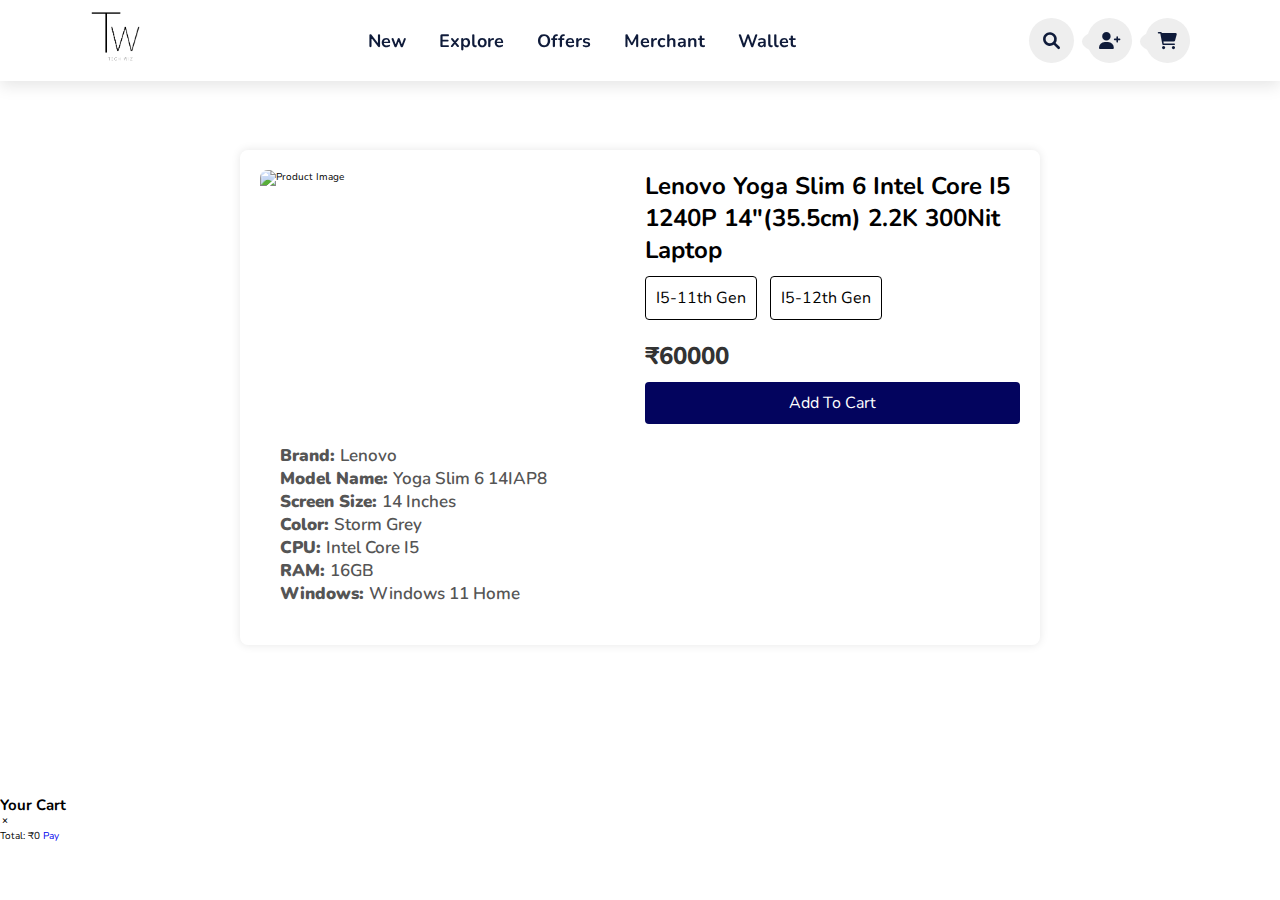
==== prod_details.html @ 431ffff0 "Add Product Page, Update Homepage template" ====
<!DOCTYPE html>
<html lang="en">
<head>
    <head>
        <meta charset="UTF-8">
        <meta http-equiv="X-UA-Compatible" content="IE=edge">
        <meta name="viewport" content="width=device-width, height=device-height, initial-scale=1.0, maximum-scale=1.0, minimum-scale=1.0, user-scalable=no"/>
        <title>Product Details</title>
        <link rel="icon" href="images/orderlogo.png" type="image/png" sizes="16x16">
        <link rel="stylesheet" href="https://cdnjs.cloudflare.com/ajax/libs/font-awesome/5.15.1/css/all.min.css"
        integrity="sha512-+4zCK9k+qNFUR5X+cKL9EIR+ZOhtIloNl9GIKS57V1MyNsYpYcUrUeQc9vNfzsWfV28IaLL3i96P9sdNyeRssA=="
        crossorigin="anonymous" />
        <link rel="stylesheet" href="https://cdnjs.cloudflare.com/ajax/libs/font-awesome/5.15.3/css/all.min.css">
        <link rel="stylesheet" href="prod_details.css">
        <link rel="stylesheet" href="https://unpkg.com/swiper/swiper-bundle.min.css" />
        <link href='https://unpkg.com/boxicons@2.1.4/css/boxicons.min.css' rel='stylesheet'>
        <link rel="stylesheet" href="https://cdnjs.cloudflare.com/ajax/libs/font-awesome/6.0.0-beta3/css/all.min.css">
    
      <script src="js/jquery-3.5.1.js"></script>
      <script src="https://kit.fontawesome.com/953eae4970.js" crossorigin="anonymous"></script>
      <script src="index.js"></script>  
    </head>
</head>
<body>
    <header>

        <a href="#" class="logo"><img src = "images/TW Logo.png" alt = "TW Logo" /></a>
    
        <nav class="navbar">
            <a href="#home">New</a>
            <a href="#">Explore</a>
            <a href="#">offers</a>
            <a href="#menu">Merchant</a>
            <a href="#payment">Wallet</a>
        </nav>
    
        <div class="icons">
            <i class="fas fa-bars" id="menu-bars"></i>
            <i class="fas fa-search" id="search-icon"></i>
            <a href="#" ><i class="fas fa-user-plus"></i></a>
            <a id="openCart" class="openCart" onclick="openingcart()"><i class="fas fa-shopping-cart"></i> </a>
    </header>
    
    <div class="product-container">
        <img src="https://m.media-amazon.com/images/I/61PM7JLOZGL._AC_UY218_.jpg" alt="Product Image" class="pchild product-image">
        <div class="pchild product-info">
            <h2 class="product-title">Lenovo Yoga Slim 6 Intel Core i5 1240P 14"(35.5cm) 2.2K 300Nit Laptop</h2>
            <div class="variant-buttons">
                <button class="variant-button">i5-11th Gen</button>
                <button class="variant-button">i5-12th Gen</button>
            </div>
            <p class="product-price">₹60000</p>
            <button class="add-to-cart-btn" onclick="result(); openingcart();" value = "Lenovo Yoga Slim 6">Add to Cart</button>
            
        </div>
        <div class="pchild prod-desc">
            <p class="product-details">
                <span class = "subtitle" > Brand: </span> Lenovo <br /> 
                <span class = "subtitle" > Model Name: </span> Yoga Slim 6 14IAP8 <br /> 
                <span class = "subtitle" > Screen Size: </span> 14 inches <br /> 
                <span class = "subtitle" > Color: </span> Storm Grey <br />
                <span class = "subtitle" > CPU: </span> Intel Core i5 <br />
                <span class = "subtitle" > RAM: </span> 16GB <br />
                <span class = "subtitle" > Windows: </span> Windows 11 Home <br />
            </p>
        </div>
        
    </div>
    <section class="cart-container" id="cart-container">
        <div class="cart">
            <h2>Your Cart</h2>
            <i class="bx bx-x cart__close" id="cart-close" onclick="closingcart()"></i>
            <ul id="cart-items">
                <!-- Cart items will be dynamically added here -->
            </ul>
            <div class="total">
                <span>Total: <span id="cart-total">₹0</span></span>
                <a href="payment.html" target="_blank" class="pay-button">Pay</a>
            </div>
        </div>
    </section>
</body>
</html>
---- prod_details.css ----
@import url("https://fonts.googleapis.com/css2?family=Nunito:wght@200;300;400;600;700&display=swap");
:root {
  --red: #3739aa;
  --black: #0f1b3a;
  --light-color: #666;
  --box-shadow: 0 0.5rem 1.5rem rgba(0, 0, 0, 0.1);
}

* {
  font-family: "Nunito", sans-serif;
  margin: 0;
  padding: 0;
  box-sizing: border-box;
  text-decoration: none;
  outline: none;
  border: none;
  text-transform: capitalize;
  transition: all 0.2s linear;
}

html {
  background-color:#CAF0F8;
  background-color:#ffffff;
  font-size: 62.5%;
  overflow-x: hidden;
  scroll-padding-top: 5.5rem;
  scroll-behavior: smooth;
}
body {
  margin: 0;
  padding: 0;
  overflow: hidden;
}

header {
  position: fixed;
  top: 0;
  left: 0;
  right: 0;
  background: #fff;
  padding: 1rem 7%;
  display: flex;
  align-items: center;
  justify-content: space-between;
  z-index: 1000;
  box-shadow: var(--box-shadow);
}

header .logo {
  color: var(--black);
  font-size: 2.5rem;
  font-weight: bolder;
}

header .logo img {
  width: 50px;
}

header .navbar a {
  font-size: 1.8rem;
  border-radius: 0.5rem;
  padding: 0.5rem 1.5rem;
  color: var(--black);
  font-weight: bold;
}

header .navbar a.active,
header .navbar a:hover {
  color: #fff;
  background: var(--red);
}

header .icons i,
header .icons a {
  cursor: pointer;
  margin-left: 0.5rem;
  height: 4.5rem;
  line-height: 4.5rem;
  width: 4.5rem;
  text-align: center;
  font-size: 1.7rem;
  color: var(--black);
  border-radius: 50%;
  background: #eee;
}

header .icons i:hover,
header .icons a:hover {
  color: #fff;
  background: var(--red);
}

header .icons #menu-bars {
  display: none;
}


.product-container {
    max-width: 800px;
    margin: 150px auto;
    background-color: #fff;
    padding: 20px;
    border-radius: 8px;
    box-shadow: 0 0 10px rgba(0, 0, 0, 0.1);
    display: flex;
    flex-wrap: wrap;
    justify-content: space-between;
}

.pchild {
    width: 48%; /* Adjust the width to leave space for margins */
    margin-bottom: 20px;
}
.pchild:nth-child(3) {
    width: 100%;
    margin-left: 20px;
}
.product-image {
    max-width: 100%;
    height: auto;
    border-radius: 8px;
    margin-right: 20px;
}

.product-info {
    flex-grow: 1; /* Take remaining space beside the image */
}

.product-title {
    font-size: 24px;
    font-weight: bold;
    margin-bottom: 10px;
}

.variant-buttons {
    margin-bottom: 20px;
}

.variant-button {
    display: inline-block;
    padding: 10px;
    margin-right: 10px;
    background-color: #ffffff;
    color: black ;
    border: black solid 1px;
    border-radius: 4px;
    cursor: pointer;
    font-size: 16px;
}

.variant-button:hover {
    background: #67a6c9;
    transform: scale(1.02);
}

.product-price {
    font-size: 24px;
    font-weight: 800;
    color: #333;
    margin-bottom: 10px;
}

.add-to-cart-btn {
    display: block;
    width: 100%;
    padding: 10px;
    background-color: #03045E;
    color: #fff;
    text-align: center;
    text-decoration: none;
    border: none;
    border-radius: 4px;
    cursor: pointer;
    font-size: 16px;
}

.add-to-cart-btn:hover {
    background: #67a6c9;
    transform: scale(1.02);
}

.prod-desc {
    margin-bottom: 20px;
    display: flex;
}

.product-details {
    font-size: 17px;
    font-weight: 600;
    color: #555;
    flex-direction: column;
}
.subtitle {
    font-weight: 900;
}
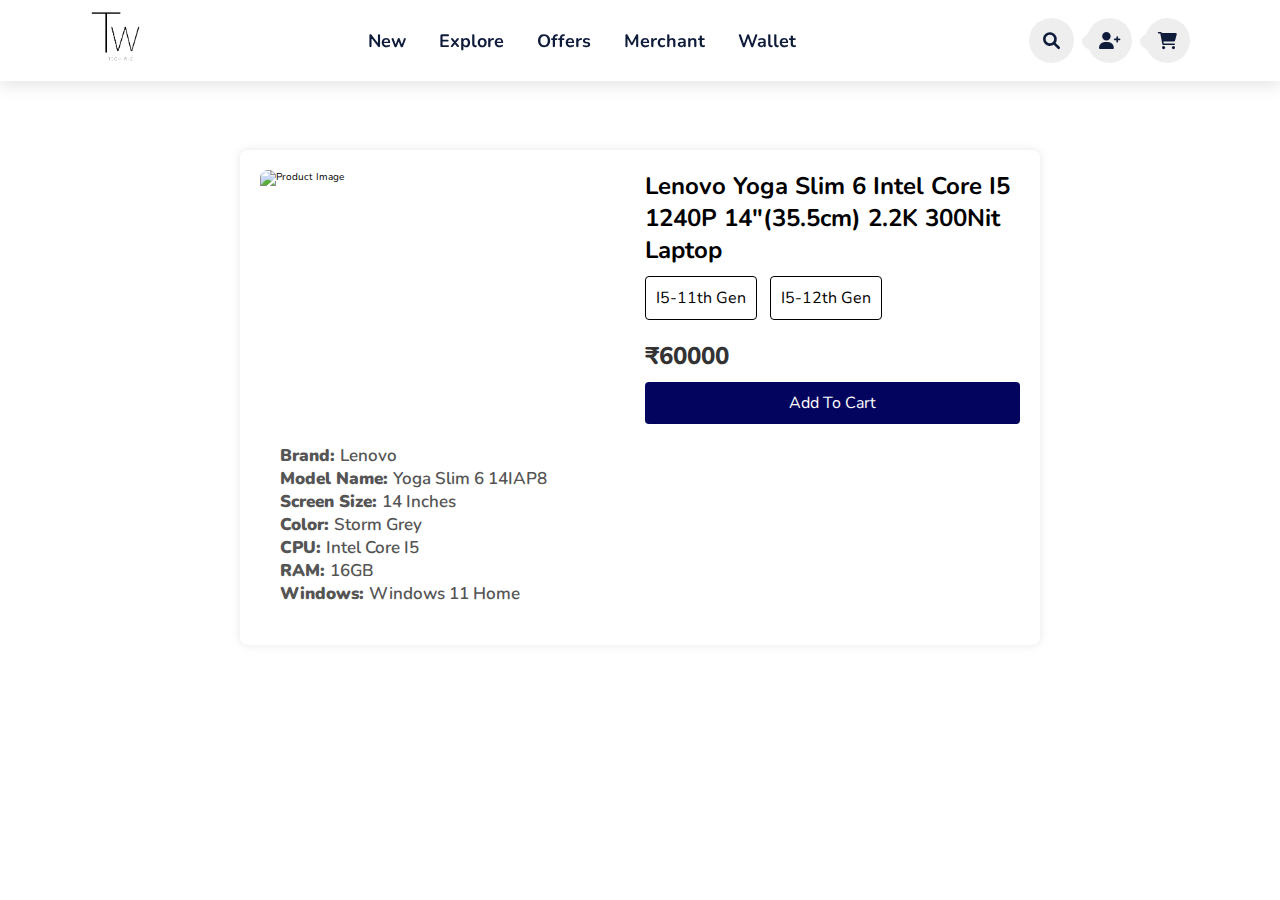
==== commit c298bf9e: "Add variant button functionality in Product Page" ====
--- a/prod_details.html
+++ b/prod_details.html
@@ -18,6 +18,7 @@
     
       <script src="js/jquery-3.5.1.js"></script>
       <script src="https://kit.fontawesome.com/953eae4970.js" crossorigin="anonymous"></script>
+      <script src="https://kit.fontawesome.com/eac9678171.js" crossorigin="anonymous"></script>
       <script src="index.js"></script>  
     </head>
 </head>
@@ -46,10 +47,10 @@
         <div class="pchild product-info">
             <h2 class="product-title">Lenovo Yoga Slim 6 Intel Core i5 1240P 14"(35.5cm) 2.2K 300Nit Laptop</h2>
             <div class="variant-buttons">
-                <button class="variant-button">i5-11th Gen</button>
-                <button class="variant-button">i5-12th Gen</button>
+                <button id = 'button1' class="variant-button" onclick = "setbutton(this);" value = "₹60000">i5-11th Gen</button>
+                <button id = 'button2' class="variant-button" onclick = "setbutton(this);" value = "₹70000">i5-12th Gen</button>
             </div>
-            <p class="product-price">₹60000</p>
+            <p id = "product-price" class="product-price">₹60000</p>
             <button class="add-to-cart-btn" onclick="result(); openingcart();" value = "Lenovo Yoga Slim 6">Add to Cart</button>
             
         </div>
--- a/prod_details.css
+++ b/prod_details.css
@@ -153,6 +153,11 @@
     transform: scale(1.02);
 }
 
+.variant-button.active{
+  background: #000000;
+  color: white;
+}
+
 .product-price {
     font-size: 24px;
     font-weight: 800;
@@ -192,4 +197,186 @@
 }
 .subtitle {
     font-weight: 900;
+}
+.cart-container {
+  position: fixed;
+  top: 0;
+  right: 0;
+  bottom: 0;
+  width: 40rem;
+  overflow-y: auto;
+  display: none;
+  margin-top: 66px;
+  background-color: white;
+  color: black;
+}
+
+.cart {
+  padding: 1rem;
+}
+
+.cart h2 {
+  font-size: 2rem;
+  align-items: center;
+  margin-bottom: 1rem;
+  color: var(--red);
+  font-size: 2.5rem;
+  padding-top: 1.3rem;
+}
+
+.cart__close {
+  position: absolute;
+  padding-top: 1.3rem;
+  top: 1.3rem;
+  right: 0.5rem;
+  font-size: 2.8rem;
+  cursor: pointer;
+}
+.cart__close:hover{
+    color:lightslategray ;
+}
+
+.cart-item-details {
+  display: flex;
+  justify-content: space-between;
+  align-items: center;
+  margin-top: 1rem;
+  padding: 0.4rem;
+  font-size: larger;
+  border-bottom: 1px solid rgba(255, 255, 255, 0.2);
+}
+
+.cart-item-details h3 {
+  font-size: 1.7rem;
+  margin: 1px;
+}
+
+.cart-item-price {
+  display: flex;
+  font-size: 1.5rem;
+  align-items: center;
+  font-weight: 500px;
+}
+
+.quantity-controls {
+  display: flex;
+  align-items: center;
+  margin-left: auto;
+}
+
+.quantity-btn {
+  background-color: rgba(255, 255, 255, 0.2);
+  border: 1px solid black;
+  border-radius: 3px;
+  width: 2rem;
+  height: 2rem;
+  color: var(--black);
+  margin-left: 3px;
+  margin-right: 3px;
+  justify-content: center;
+  align-items: center;
+  font-size: 1.5rem;
+  background: #eee;
+  cursor: pointer;
+  transition: background 0.3s ease-in-out;
+}
+
+.quantity {
+  margin: 0rem 0.5rem;
+  font-size: 1.7rem;
+}
+
+.total {
+  display: flex;
+  justify-content: space-between;
+  align-items: center;
+  margin-top: 1rem;
+  padding-top: 1rem;
+  border-top: 1px solid rgba(255, 255, 255, 0.2);
+  font-size: 1.5rem;
+  font-weight: 400;
+}
+
+.pay-button {
+  padding: 0.6rem 3rem;
+  background-color: var(--red);
+  color: white;
+  border: none;
+  border-radius: 0.5rem;
+  cursor: pointer;
+  transition: background-color 0.2s;
+}
+
+.pay-button:hover {
+  background-color: #1d3461;
+}
+
+@media (max-width: 991px) {
+  html {
+    font-size: 55%;
+  }
+
+  header {
+    padding: 1rem 2rem;
+  }
+
+  section {
+    padding: 2rem;
+  }
+}
+@media (max-width: 768px) {
+  header .icons #menu-bars {
+    display: inline-block;
+  }
+
+  header .navbar {
+    position: absolute;
+    top: 100%;
+    left: 0;
+    right: 0;
+    background: #fff;
+    border-top: 0.1rem solid rgba(0, 0, 0, 0.2);
+    border-bottom: 0.1rem solid rgba(0, 0, 0, 0.2);
+    padding: 1rem;
+    clip-path: polygon(0 0, 100% 0, 100% 0, 0 0);
+  }
+
+  header .navbar.active {
+    clip-path: polygon(0 0, 100% 0, 100% 100%, 0% 100%);
+  }
+
+  header .navbar a {
+    display: block;
+    padding: 1.5rem;
+    margin: 1rem;
+    font-size: 2rem;
+    background: #eee;
+  }
+
+  .dishes .box-container {
+    grid-template-columns: repeat(1, 1fr);
+  }
+  #search-form #search-box {
+    width: 90%;
+    margin: 0 1rem;
+  }
+
+  .home .home-slider .slide .content h3 {
+    font-size: 5rem;
+  }
+}
+
+@media (max-width: 450px) {
+  html {
+    font-size: 50%;
+  }
+
+  .dishes .box-container .box img {
+    height: auto;
+    width: 50%;
+  }
+
+  .order form .inputBox .input {
+    width: 100%;
+  }
 }